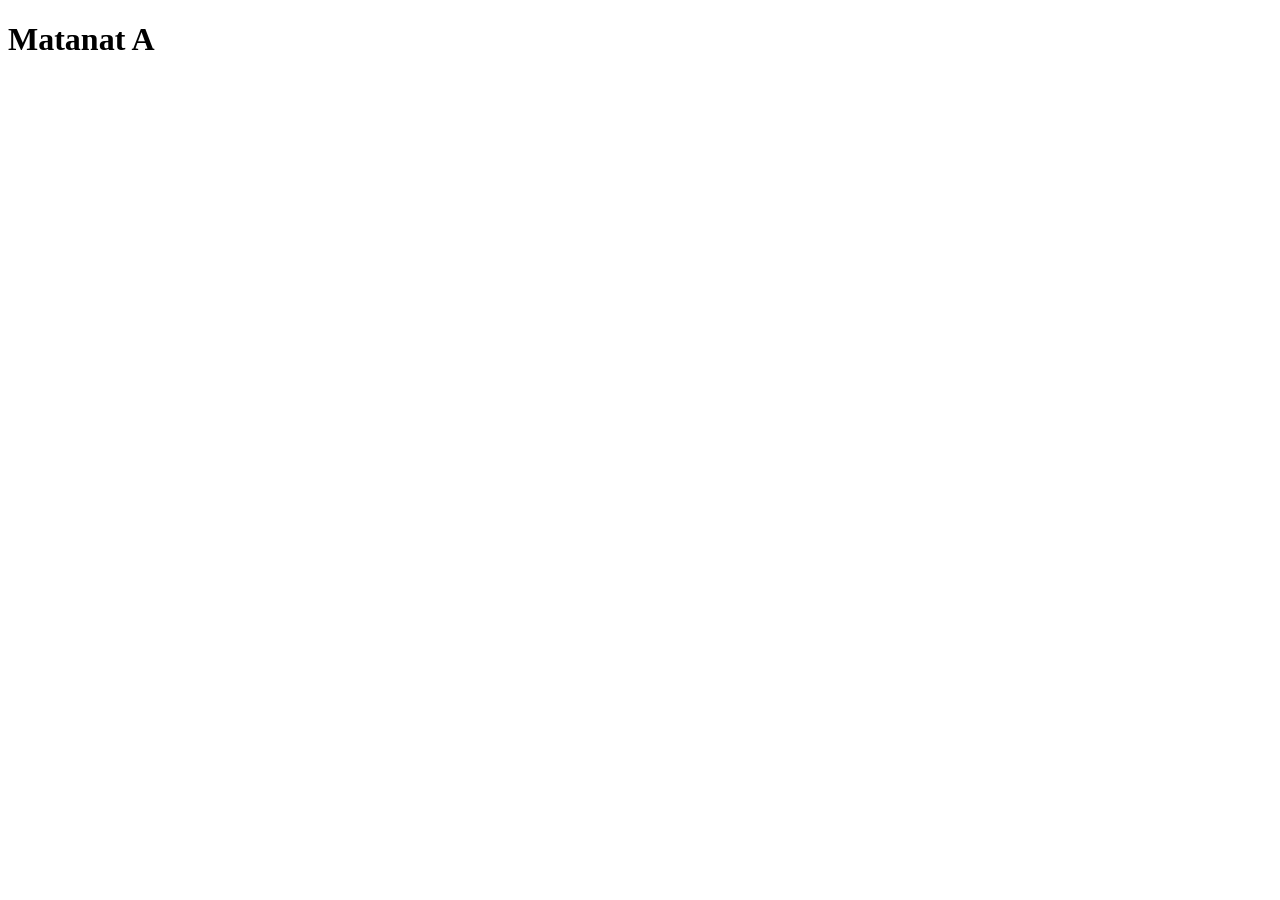
==== index.html @ b2692077 "first commit" ====
<!DOCTYPE html>
<html lang="en">

<head>
    <meta charset="UTF-8">
    <meta name="viewport" content="width=device-width, initial-scale=1.0">
    <title>Matanat A</title>
</head>

<body>
    <h1>Matanat A</h1>
</body>

</html>
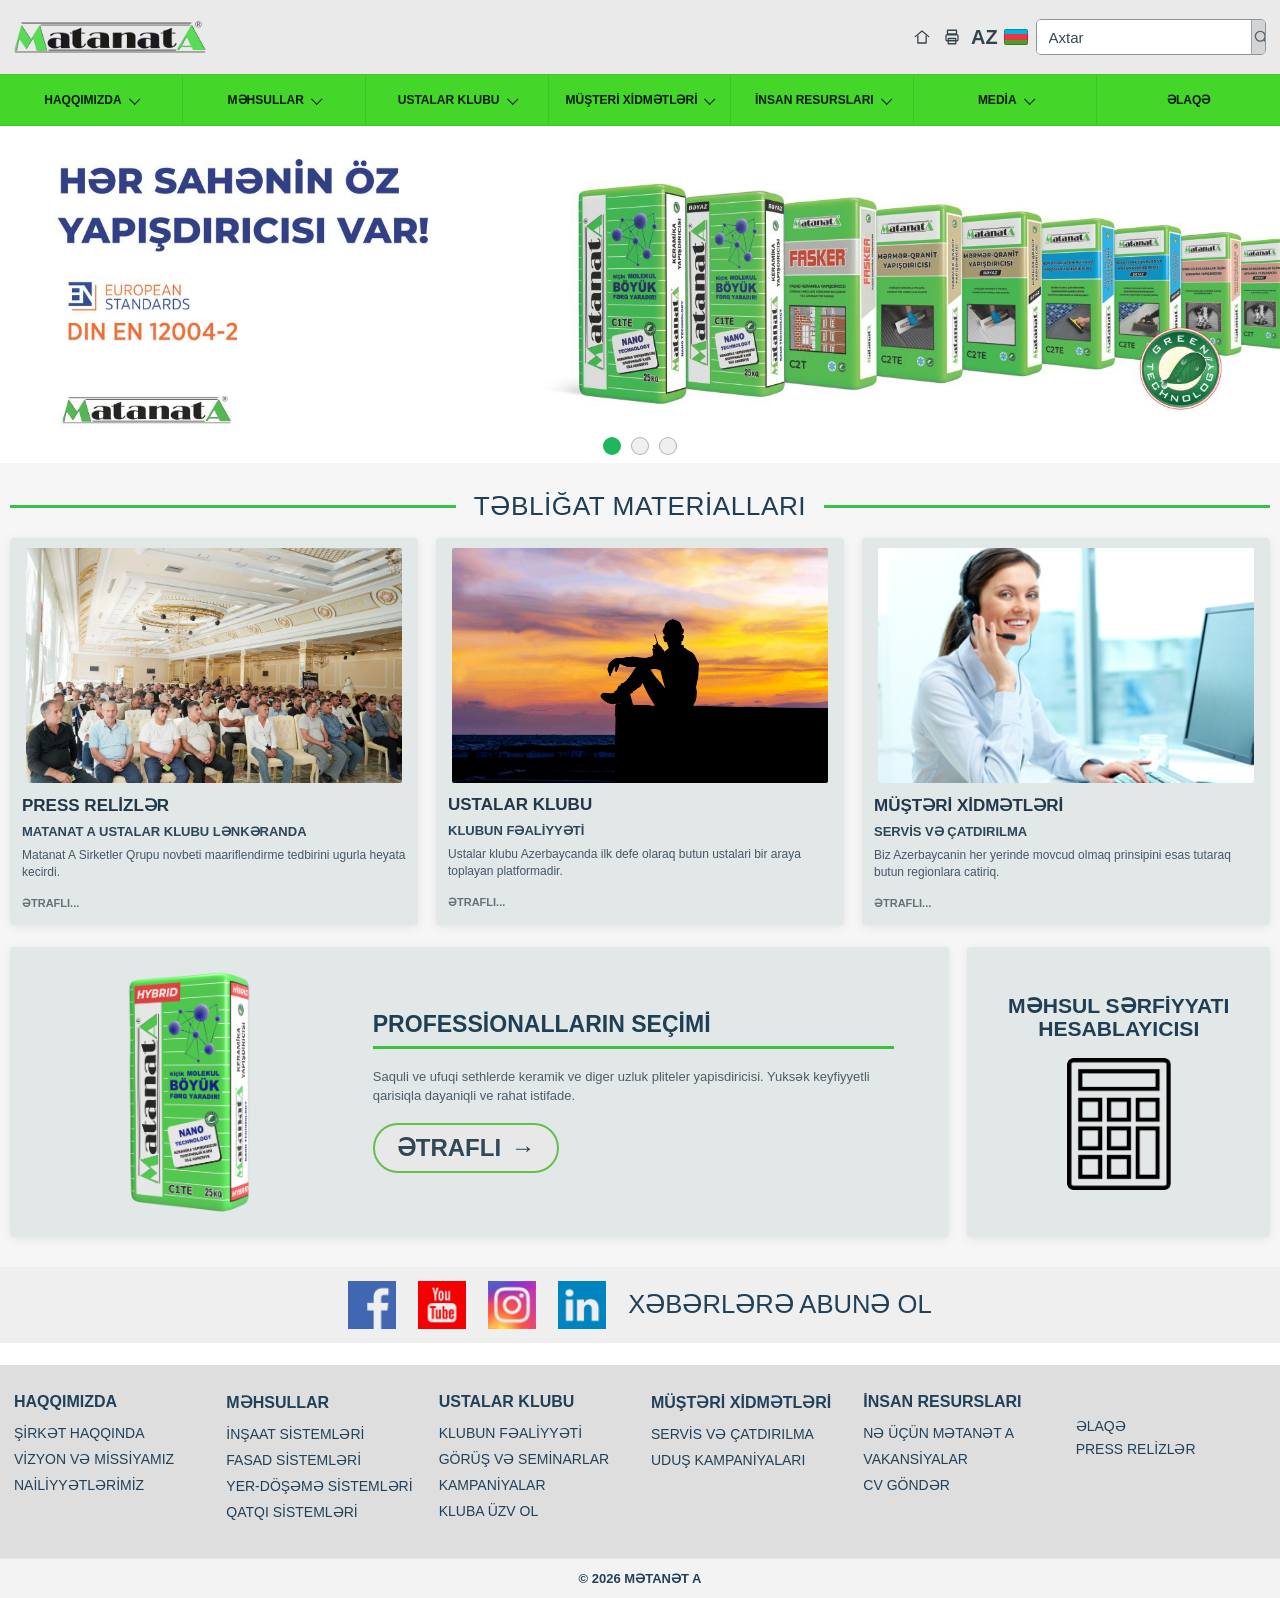
==== commit 7d1bb214: "add homepage and readme" ====
--- a/index.html
+++ b/index.html
@@ -1,14 +1,269 @@
 <!DOCTYPE html>
-<html lang="en">
-
+<html lang="az">
 <head>
     <meta charset="UTF-8">
     <meta name="viewport" content="width=device-width, initial-scale=1.0">
     <title>Matanat A</title>
+    <link rel="stylesheet" href="css/style.css">
+    <link rel="stylesheet" href="css/footer.css">
 </head>
-
 <body>
-    <h1>Matanat A</h1>
+    <header class="site-header">
+        <div class="topbar">
+            <a class="brand" href="index.html" aria-label="Matanat ana sehife">
+                <img src="assets/images/logo.png" alt="Matanat A logo">
+            </a>
+
+            <div class="topbar-tools">
+                <button class="icon-btn" type="button" aria-label="Ana sehife">
+                    <svg viewBox="0 0 24 24" aria-hidden="true">
+                        <path d="M3 11.5L12 4l9 7.5"></path>
+                        <path d="M6.5 10.5V20h11V10.5"></path>
+                    </svg>
+                </button>
+
+                <button class="icon-btn" type="button" aria-label="Printer">
+                    <svg viewBox="0 0 24 24" aria-hidden="true">
+                        <rect x="6" y="3" width="12" height="5"></rect>
+                        <rect x="4" y="9" width="16" height="8" rx="1.5"></rect>
+                        <rect x="7" y="14" width="10" height="7"></rect>
+                    </svg>
+                </button>
+
+                <button class="lang-btn" type="button" aria-label="Dil secimi">
+                    <span>AZ</span>
+                    <span class="flag-az" aria-hidden="true"></span>
+                </button>
+
+                <form class="search" action="#" method="get" role="search">
+                    <input type="search" placeholder="Axtar" aria-label="Axtar">
+                    <button type="submit" aria-label="Axtaris et">
+                        <svg viewBox="0 0 24 24" aria-hidden="true">
+                            <circle cx="11" cy="11" r="6.5"></circle>
+                            <line x1="16" y1="16" x2="21" y2="21"></line>
+                        </svg>
+                    </button>
+                </form>
+            </div>
+        </div>
+
+        <button class="nav-toggle" type="button" aria-expanded="false" aria-controls="mainNavList">
+            MENU
+        </button>
+
+        <nav class="main-nav" aria-label="Esas menyu">
+            <ul id="mainNavList" class="main-nav-list">
+                <li class="nav-item has-dropdown">
+                    <a href="pages/about.html">HAQQIMIZDA <span class="nav-arrow" aria-hidden="true"></span></a>
+                    <ul class="dropdown-menu">
+                        <li><a href="pages/about.html">Sirket haqqinda</a></li>
+                        <li><a href="pages/about.html">Missiya ve vizyon</a></li>
+                        <li><a href="pages/about.html">Sertifikatlar</a></li>
+                    </ul>
+                </li>
+
+                <li class="nav-item has-dropdown">
+                    <a href="pages/products.html">MƏHSULLAR <span class="nav-arrow" aria-hidden="true"></span></a>
+                    <ul class="dropdown-menu">
+                        <li><a href="pages/products.html">Gipskarton</a></li>
+                        <li><a href="pages/products.html">Quru qarisiqlar</a></li>
+                        <li><a href="pages/products.html">Astar ve boyalar</a></li>
+                    </ul>
+                </li>
+
+                <li class="nav-item has-dropdown">
+                    <a href="#">USTALAR KLUBU <span class="nav-arrow" aria-hidden="true"></span></a>
+                    <ul class="dropdown-menu">
+                        <li><a href="#">Qeydiyyat</a></li>
+                        <li><a href="#">Telimler</a></li>
+                        <li><a href="#">Kampaniyalar</a></li>
+                    </ul>
+                </li>
+
+                <li class="nav-item has-dropdown">
+                    <a href="#">MÜŞTERİ XİDMƏTLƏRİ <span class="nav-arrow" aria-hidden="true"></span></a>
+                    <ul class="dropdown-menu">
+                        <li><a href="#">Sual-cavab</a></li>
+                        <li><a href="#">Dilerler</a></li>
+                        <li><a href="#">Texniki destek</a></li>
+                    </ul>
+                </li>
+
+                <li class="nav-item has-dropdown">
+                    <a href="#">İNSAN RESURSLARI <span class="nav-arrow" aria-hidden="true"></span></a>
+                    <ul class="dropdown-menu">
+                        <li><a href="#">Vakansiyalar</a></li>
+                        <li><a href="#">CV gonder</a></li>
+                    </ul>
+                </li>
+
+                <li class="nav-item has-dropdown">
+                    <a href="pages/media.html">MEDİA <span class="nav-arrow" aria-hidden="true"></span></a>
+                    <ul class="dropdown-menu">
+                        <li><a href="pages/media.html">Xeberler</a></li>
+                        <li><a href="pages/media.html">Fotoqalereya</a></li>
+                        <li><a href="pages/media.html">Videolar</a></li>
+                    </ul>
+                </li>
+
+                <li class="nav-item">
+                    <a href="pages/contact.html">ƏLAQƏ</a>
+                </li>
+            </ul>
+        </nav>
+    </header>
+
+    <main>
+        <section class="hero-slider" aria-label="Matanat banner slayderi">
+            <div class="slide is-active">
+                <img src="assets/images/slider1.jpg" alt="Matanat slider 1">
+            </div>
+            <div class="slide">
+                <img src="assets/images/slider2.jpg" alt="Matanat slider 2">
+            </div>
+            <div class="slide">
+                <img src="assets/images/slider3.jpg" alt="Matanat slider 3">
+            </div>
+
+            <div class="slider-dots" aria-label="Slayd secimi">
+                <button class="dot is-active" type="button" data-slide="0" aria-label="Slayd 1"></button>
+                <button class="dot" type="button" data-slide="1" aria-label="Slayd 2"></button>
+                <button class="dot" type="button" data-slide="2" aria-label="Slayd 3"></button>
+            </div>
+        </section>
+
+        <section class="promo-section" aria-label="Tebligat materiallari">
+            <div class="section-title-wrap">
+                <span class="section-line" aria-hidden="true"></span>
+                <h2>TƏBLİĞAT MATERİALLARI</h2>
+                <span class="section-line" aria-hidden="true"></span>
+            </div>
+
+            <div class="promo-grid">
+                <article class="promo-card">
+                    <img src="assets/images/news1.jpeg" alt="Press relizler">
+                    <div class="promo-card-body">
+                        <h3>PRESS RELİZLƏR</h3>
+                        <h4>MATANAT A USTALAR KLUBU LƏNKƏRANDA</h4>
+                        <p>Matanat A Sirketler Qrupu novbeti maariflendirme tedbirini ugurla heyata kecirdi.</p>
+                        <a href="#">ƏTRAFLI...</a>
+                    </div>
+                </article>
+
+                <article class="promo-card">
+                    <img src="assets/images/news2.jpg" alt="Ustalar klubu">
+                    <div class="promo-card-body">
+                        <h3>USTALAR KLUBU</h3>
+                        <h4>KLUBUN FƏALİYYƏTİ</h4>
+                        <p>Ustalar klubu Azerbaycanda ilk defe olaraq butun ustalari bir araya toplayan platformadir.</p>
+                        <a href="#">ƏTRAFLI...</a>
+                    </div>
+                </article>
+
+                <article class="promo-card">
+                    <img src="assets/images/news3.jpg" alt="Musteri xidmetleri">
+                    <div class="promo-card-body">
+                        <h3>MÜŞTƏRİ XİDMƏTLƏRİ</h3>
+                        <h4>SERVİS VƏ ÇATDIRILMA</h4>
+                        <p>Biz Azerbaycanin her yerinde movcud olmaq prinsipini esas tutaraq butun regionlara catiriq.</p>
+                        <a href="#">ƏTRAFLI...</a>
+                    </div>
+                </article>
+            </div>
+
+            <div class="feature-grid">
+                <article class="feature-card product-feature">
+                    <div class="product-image-wrap">
+                        <img src="assets/images/products-1.png" alt="Mehsul qablasdirilmasi">
+                    </div>
+
+                    <div class="product-content">
+                        <h3>PROFESSİONALLARIN SEÇİMİ</h3>
+                        <p>Saquli ve ufuqi sethlerde keramik ve diger uzluk pliteler yapisdiricisi. Yuksək keyfiyyetli qarisiqla dayaniqli ve rahat istifade.</p>
+                        <a class="feature-btn" href="#">ƏTRAFLI <span aria-hidden="true">→</span></a>
+                    </div>
+                </article>
+
+                <article class="feature-card calc-feature">
+                    <h3>MƏHSUL SƏRFİYYATI HESABLAYICISI</h3>
+                    <img src="assets/images/calc.png" alt="Kalkulyator">
+                </article>
+            </div>
+        </section>
+    </main>
+
+    <footer class="site-footer" aria-label="Sayt footeri">
+        <div class="footer-social-row">
+            <div class="footer-social-inner">
+                <a href="#" class="social-link" aria-label="Facebook">
+                    <img src="assets/images/fb.png" alt="Facebook">
+                </a>
+                <a href="#" class="social-link" aria-label="YouTube">
+                    <img src="assets/images/yt.png" alt="YouTube">
+                </a>
+                <a href="#" class="social-link" aria-label="Instagram">
+                    <img src="assets/images/insta.png" alt="Instagram">
+                </a>
+                <a href="#" class="social-link" aria-label="LinkedIn">
+                    <img src="assets/images/linkedin.png" alt="LinkedIn">
+                </a>
+                <a href="#" class="footer-subscribe">XƏBƏRLƏRƏ ABUNƏ OL</a>
+            </div>
+        </div>
+
+        <div class="footer-divider" aria-hidden="true"></div>
+
+        <div class="footer-menu-wrap">
+            <div class="footer-menu-grid">
+                <div class="footer-col">
+                    <h3>HAQQIMIZDA</h3>
+                    <a href="#">ŞİRKƏT HAQQINDA</a>
+                    <a href="#">VİZYON VƏ MİSSİYAMIZ</a>
+                    <a href="#">NAİLİYYƏTLƏRİMİZ</a>
+                </div>
+
+                <div class="footer-col">
+                    <h3>MƏHSULLAR</h3>
+                    <a href="#">İNŞAAT SİSTEMLƏRİ</a>
+                    <a href="#">FASAD SİSTEMLƏRİ</a>
+                    <a href="#">YER-DÖŞƏMƏ SİSTEMLƏRİ</a>
+                    <a href="#">QATQI SİSTEMLƏRİ</a>
+                </div>
+
+                <div class="footer-col">
+                    <h3>USTALAR KLUBU</h3>
+                    <a href="#">KLUBUN FƏALİYYƏTİ</a>
+                    <a href="#">GÖRÜŞ VƏ SEMİNARLAR</a>
+                    <a href="#">KAMPANİYALAR</a>
+                    <a href="#">KLUBA ÜZV OL</a>
+                </div>
+
+                <div class="footer-col">
+                    <h3>MÜŞTƏRİ XİDMƏTLƏRİ</h3>
+                    <a href="#">SERVİS VƏ ÇATDIRILMA</a>
+                    <a href="#">UDUŞ KAMPANİYALARI</a>
+                </div>
+
+                <div class="footer-col">
+                    <h3>İNSAN RESURSLARI</h3>
+                    <a href="#">NƏ ÜÇÜN MƏTANƏT A</a>
+                    <a href="#">VAKANSİYALAR</a>
+                    <a href="#">CV GÖNDƏR</a>
+                </div>
+
+                <div class="footer-col footer-col-short">
+                    <a href="#">ƏLAQƏ</a>
+                    <a href="#">PRESS RELİZLƏR</a>
+                </div>
+            </div>
+        </div>
+
+        <div class="footer-bottom">
+            <p>© 2026 MƏTANƏT A</p>
+        </div>
+    </footer>
+
+    <script src="js/nav.js"></script>
+    <script src="js/slider.js"></script>
 </body>
-
 </html>
--- a/css/style.css
+++ b/css/style.css
@@ -0,0 +1,4 @@
+@import url("./base.css");
+@import url("./header-nav.css");
+@import url("./slider.css");
+@import url("./promo.css");
--- a/css/footer.css
+++ b/css/footer.css
@@ -0,0 +1,186 @@
+.site-footer {
+	margin-top: 28px;
+	background: #dedede;
+	color: #1f3f57;
+}
+
+.footer-social-row {
+	background: #efefef;
+	padding: 14px 12px;
+}
+
+.footer-social-inner {
+	max-width: 1280px;
+	margin: 0 auto;
+	display: flex;
+	align-items: center;
+	justify-content: center;
+	gap: 22px;
+	flex-wrap: wrap;
+}
+
+.social-link {
+	display: inline-flex;
+	align-items: center;
+	justify-content: center;
+	transition: transform 170ms ease, opacity 170ms ease;
+}
+
+.social-link img {
+	width: 48px;
+	height: 48px;
+	object-fit: contain;
+	display: block;
+}
+
+.social-link:hover {
+	transform: translateY(-2px) scale(1.04);
+	opacity: 0.88;
+}
+
+.footer-subscribe {
+	text-decoration: none;
+	color: #21415a;
+	font-size: clamp(22px, 2vw, 40px);
+	font-weight: 500;
+	line-height: 1;
+	transition: color 170ms ease;
+}
+
+.footer-subscribe:hover {
+	color: #2d5675;
+}
+
+.footer-divider {
+	height: 22px;
+	background: #ffffff;
+}
+
+.footer-menu-wrap {
+	max-width: 1280px;
+	margin: 0 auto;
+	padding: 28px 14px 36px;
+}
+
+.footer-menu-grid {
+	display: grid;
+	grid-template-columns: repeat(6, minmax(120px, 1fr));
+	gap: 22px;
+}
+
+.footer-col {
+	display: flex;
+	flex-direction: column;
+	gap: 7px;
+}
+
+.footer-col h3 {
+	margin: 0 0 6px;
+	font-size: clamp(16px, 1.05vw, 20px);
+	font-weight: 700;
+	color: #21415a;
+}
+
+.footer-col a {
+	text-decoration: none;
+	font-size: clamp(14px, 0.95vw, 19px);
+	font-weight: 500;
+	line-height: 1.35;
+	color: #21415a;
+	text-underline-offset: 4px;
+	text-decoration-thickness: 1px;
+	transition: color 150ms ease, text-decoration-color 150ms ease;
+}
+
+.footer-col a:hover,
+.footer-col a:focus-visible {
+	color: #2f6285;
+	text-decoration: underline;
+	text-decoration-color: currentColor;
+}
+
+.footer-col-short {
+	padding-top: clamp(24px, 1.7vw, 34px);
+	gap: 4px;
+}
+
+.footer-bottom {
+	border-top: 1px solid rgba(0, 0, 0, 0.06);
+	background: #f3f3f3;
+	padding: 12px 10px;
+	text-align: center;
+}
+
+.footer-bottom p {
+	margin: 0;
+	font-size: clamp(13px, 0.9vw, 17px);
+	font-weight: 700;
+	color: #21415a;
+}
+
+@media (max-width: 900px) {
+	.footer-social-inner {
+		gap: 14px;
+	}
+
+	.social-link img {
+		width: 40px;
+		height: 40px;
+	}
+
+	.footer-subscribe {
+		font-size: clamp(20px, 4.2vw, 30px);
+	}
+
+	.footer-menu-grid {
+		grid-template-columns: repeat(3, minmax(140px, 1fr));
+		row-gap: 20px;
+	}
+
+	.footer-col-short {
+		padding-top: 0;
+	}
+}
+
+@media (max-width: 560px) {
+	.footer-social-row {
+		padding: 10px;
+	}
+
+	.footer-social-inner {
+		gap: 9px;
+	}
+
+	.social-link img {
+		width: 32px;
+		height: 32px;
+	}
+
+	.footer-subscribe {
+		width: 100%;
+		text-align: center;
+		font-size: 20px;
+	}
+
+	.footer-divider {
+		height: 12px;
+	}
+
+	.footer-menu-wrap {
+		padding: 16px 10px 22px;
+	}
+
+	.footer-menu-grid {
+		grid-template-columns: 1fr;
+		gap: 14px;
+	}
+
+	.footer-col h3 {
+		font-size: 16px;
+		margin-bottom: 2px;
+	}
+
+	.footer-col a {
+		font-size: 14px;
+	}
+}
